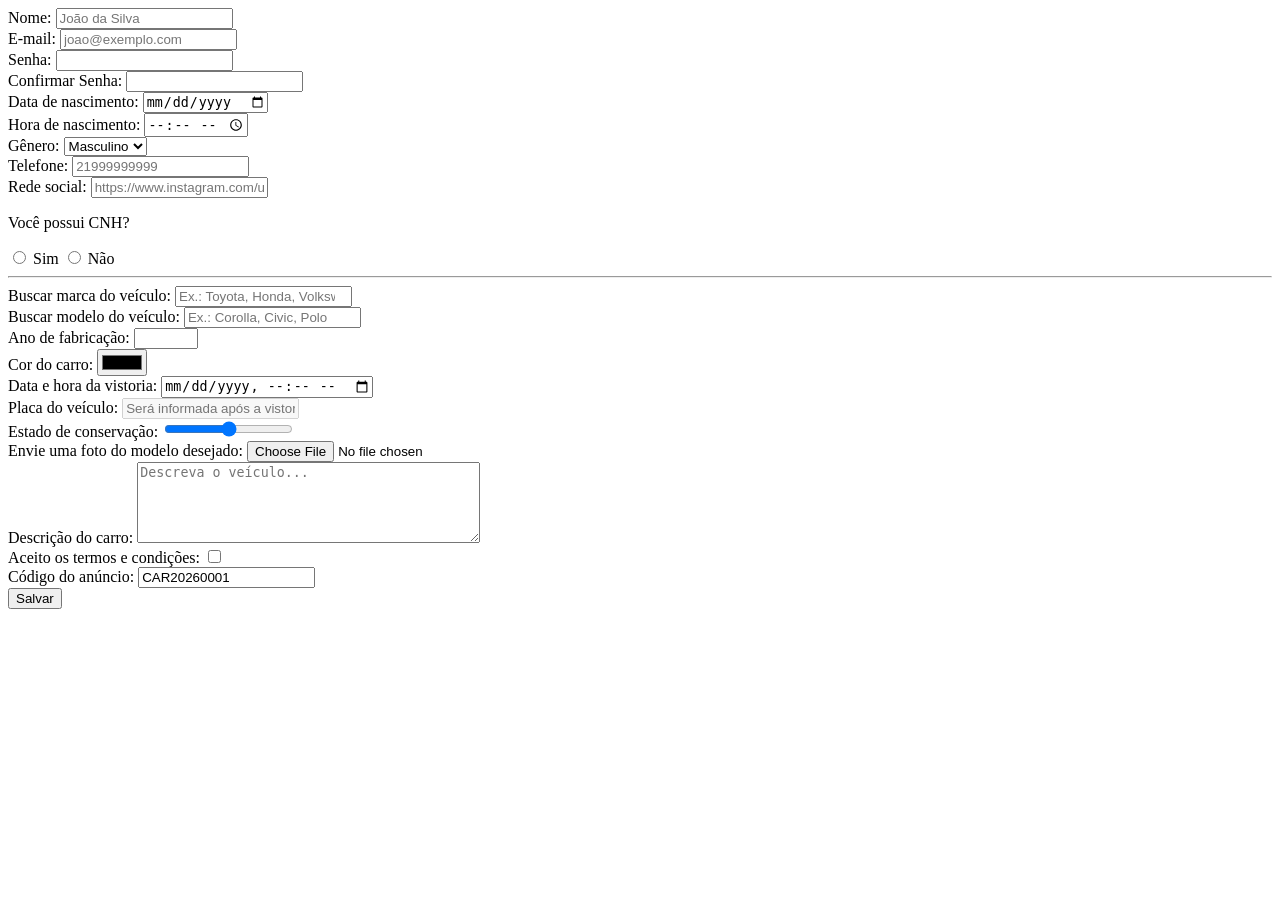
==== Desafio/formulário.html @ f5f47f21 "parte do html do formulário finalizada" ====
<!DOCTYPE html>
<html lang="pt-BR">

<head>
    <meta charset="UTF-8">
    <meta name="viewport" content="width=device-width, initial-scale=1.0">
    <title>Venda seu carro!</title>
</head>

<body>
    <form method="post">
        <div>
            <label for="nome">
                Nome:
                <input
                    type="text"
                    id="nome"
                    name="nome"
                    placeholder="João da Silva"
                    minlength="2"
                    maxlength="100" 
                    required>
            </label>
        </div>
        <div>
            <label for="email">
                E-mail:
                <input
                    type="email"
                    id="email"
                    name="email"
                    placeholder="joao@exemplo.com" 
                    required>
            </label>
        </div>
        <div>
            <label for="senha">
                Senha:
                <input
                    type="password"
                    id="senha"
                    name="senha"
                    minlength="8"
                    maxlength="100"
                    pattern="^(?=.*[a-z])(?=.*[A-Z])(?=.*\d)(?=.*[@$!%*?&._#])[A-Za-z\d@$!%*?&._#]{8,100}$"
                    title="A senha deve conter pelo menos 8 caracteres, incluindo uma letra maiúscula, uma letra minúscula, um número e um símbolo."
                    required>
            </label>
        </div>
        <div>
            <label for="confirmar_senha">
                Confirmar Senha:
                <input
                    type="password"
                    id="confirmar_senha"
                    name="confirmar_senha"
                    required>
            </label>
        </div>
        <div>
            <label for="data_nascimento">
                Data de nascimento:
                <input
                    type="date"
                    id="data_nascimento"
                    name="data_nascimento"
                    required>
            </label>
        </div>
        <div>
            <label for="hora_de_nascimento">
                Hora de nascimento:
                <input
                    type="time"
                    id="hora_de_nascimento"
                    name="hora_de_nascimento">
                    
            </label>
        </div>
        <div>
            <label for="genero">
                Gênero:
                <select name="genero" id="genero">
                    <option value="masculino">Masculino</option>
                    <option value="feminino">Feminino</option>
                    <option value="outro">Outro</option>
                </select>
            </label>            
        </div>
        <div>
            <label for="telefone">
                Telefone:
                <input
                    type="tel"
                    id="telefone"
                    minlength="10"
                    maxlength="11"
                    pattern="[0-9]{10,11}"
                    name="telefone"
                    placeholder="21999999999">
            </label>
        </div>
        <div>
            <label for="rede_social">
                Rede social:
                <input
                    type="url"
                    id="rede_social"
                    name="rede_social"
                    placeholder="https://www.instagram.com/usuario">
            </label>
        </div>
        <div>
            <p> Você possui CNH? </p>
            <label>
                <input
                    type="radio"
                    name="cnh"
                    value="sim">
                Sim
            </label>
            <label>
                <input
                    type="radio"
                    name="cnh"
                    value="nao">
                Não
            </label>
        </div>
        
        <hr>

        <div>
            <label for="buscar_marca">
                Buscar marca do veículo:
                <input
                    type="search"
                    id="buscar_marca"
                    name="buscar_marca"
                    placeholder="Ex.: Toyota, Honda, Volkswagen">
            </label>
        </div>
        <div>
            <label for="buscar_modelo">
                Buscar modelo do veículo:
                <input
                    type="search"
                    id="buscar_modelo"
                    name="buscar_modelo"
                    placeholder="Ex.: Corolla, Civic, Polo">
            </label>
        </div>
        <div>
            <label for="ano_de_fabricacao">
                Ano de fabricação:
                <input 
                    type="number" 
                    id="ano_de_fabricacao" 
                    min="1900" 
                    max="2026"
                    step="1" 
                    name="ano_de_fabricacao"
                    required>
            </label>
        </div>        
        <div>
            <label for="cor_do_carro">
                Cor do carro:
                <input 
                    type="color" 
                    id="cor_do_carro"
                    name="cor_do_carro">
            </label>
        </div>
        <div>
            <label for="data_e_hora_da_vistoria">
                Data e hora da vistoria:
                <input 
                    type="datetime-local" 
                    name="data_e_hora_da_vistoria"
                    id="data_e_hora_da_vistoria">
            </label>
        </div>
        <div>
            <label for="placa">
                Placa do veículo:
                <input
                    type="text"
                    id="placa"
                    name="placa"
                    placeholder="Será informada após a vistoria"
                    disabled>
            </label>
        </div>
        <div>
            <label for="estado_carro">
                Estado de conservação:
                <input
                    type="range"
                    id="estado_carro"
                    name="estado_carro"
                    min="0"
                    max="10"
                    step="1"
                    value="5">
            </label>
        </div>
        <div>
            <label for="foto_do_carro">
                Envie uma foto do modelo desejado:
                <input 
                    type="file" 
                    name="foto_do_carro"
                    id="foto_do_carro"
                    accept="image/*">
            </label>
        </div>
        <div>
            <label for="descricao_do_carro">
                Descrição do carro:
                <textarea
                    id="descricao_do_carro" 
                    name="descricao_do_carro"
                    maxlength="500"
                    rows="5"
                    cols="40"
                    placeholder="Descreva o veículo..."></textarea>
            </label>            
        </div>
        <div>
            <label for="aceite_termos">
                Aceito os termos e condições:
                <input 
                    type="checkbox" 
                    id="aceite_termos"
                    name="aceite_termos"
                    required>
            </label>
        </div>
        <div>
            <input 
                type="hidden" 
                id="token"
                name="token"
                value="1234567890">
        </div>
        <div>
            <label for="codigo">
                Código do anúncio:
                <input
                    type="text"
                    id="codigo"
                    name="codigo"
                    value="CAR20260001"
                    readonly>
            </label>
        </div>
        
        <div>
            <button type="submit">Salvar</button>
        </div>
        
    </form>
</body>

</html>
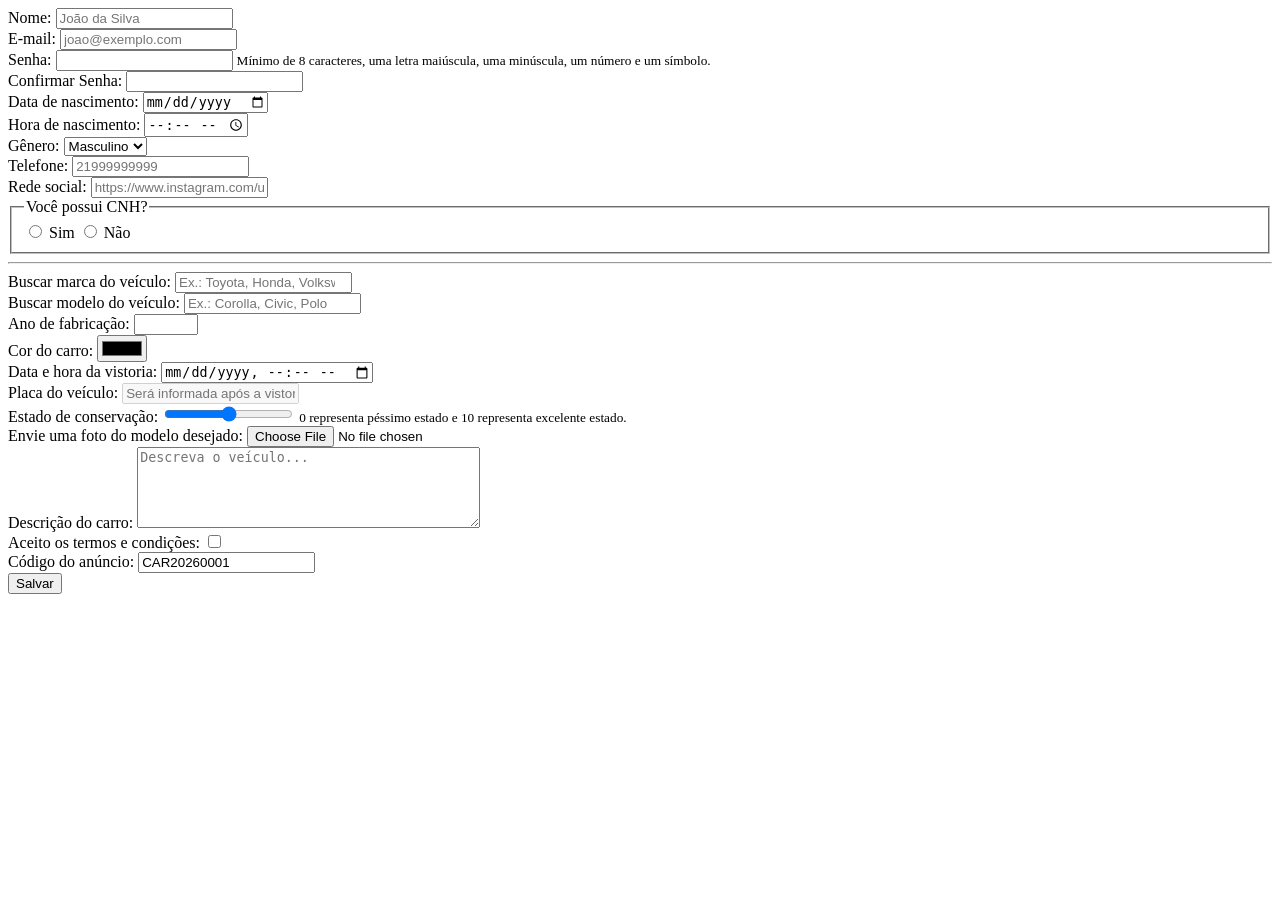
==== commit 041d99c8: "atributos aria adicionados" ====
--- a/Desafio/formulário.html
+++ b/Desafio/formulário.html
@@ -8,7 +8,7 @@
 </head>
 
 <body>
-    <form method="post">
+    <form action="#" method="post" autocomplete="off">
         <div>
             <label for="nome">
                 Nome:
@@ -19,7 +19,8 @@
                     placeholder="João da Silva"
                     minlength="2"
                     maxlength="100" 
-                    required>
+                    required
+                    aria-required="true">
             </label>
         </div>
         <div>
@@ -30,7 +31,8 @@
                     id="email"
                     name="email"
                     placeholder="joao@exemplo.com" 
-                    required>
+                    required
+                    aria-required="true">
             </label>
         </div>
         <div>
@@ -44,8 +46,15 @@
                     maxlength="100"
                     pattern="^(?=.*[a-z])(?=.*[A-Z])(?=.*\d)(?=.*[@$!%*?&._#])[A-Za-z\d@$!%*?&._#]{8,100}$"
                     title="A senha deve conter pelo menos 8 caracteres, incluindo uma letra maiúscula, uma letra minúscula, um número e um símbolo."
-                    required>
-            </label>
+                    required
+                    aria-required="true"
+                    aria-describedby="senha-ajuda">
+            </label>
+
+            <small id="senha-ajuda">
+                Mínimo de 8 caracteres, uma letra maiúscula,
+                uma minúscula, um número e um símbolo.
+            </small>
         </div>
         <div>
             <label for="confirmar_senha">
@@ -54,7 +63,8 @@
                     type="password"
                     id="confirmar_senha"
                     name="confirmar_senha"
-                    required>
+                    required
+                    aria-required="true">
             </label>
         </div>
         <div>
@@ -64,7 +74,8 @@
                     type="date"
                     id="data_nascimento"
                     name="data_nascimento"
-                    required>
+                    required
+                    aria-required="true">
             </label>
         </div>
         <div>
@@ -110,8 +121,8 @@
                     placeholder="https://www.instagram.com/usuario">
             </label>
         </div>
-        <div>
-            <p> Você possui CNH? </p>
+        <fieldset>
+            <legend>Você possui CNH?</legend>
             <label>
                 <input
                     type="radio"
@@ -126,7 +137,7 @@
                     value="nao">
                 Não
             </label>
-        </div>
+        </fieldset>
         
         <hr>
 
@@ -160,7 +171,8 @@
                     max="2026"
                     step="1" 
                     name="ano_de_fabricacao"
-                    required>
+                    required
+                    aria-required="true">
             </label>
         </div>        
         <div>
@@ -202,8 +214,13 @@
                     min="0"
                     max="10"
                     step="1"
-                    value="5">
-            </label>
+                    value="5"
+                    aria-describedby="estado-ajuda">
+            </label>
+
+            <small id="estado-ajuda">
+                0 representa péssimo estado e 10 representa excelente estado.
+            </small>
         </div>
         <div>
             <label for="foto_do_carro">
@@ -234,7 +251,8 @@
                     type="checkbox" 
                     id="aceite_termos"
                     name="aceite_termos"
-                    required>
+                    required
+                    aria-required="true">
             </label>
         </div>
         <div>
@@ -256,6 +274,12 @@
             </label>
         </div>
         
+        <div
+            id="mensagem"
+            role="alert"
+            aria-live="polite">
+        </div>
+
         <div>
             <button type="submit">Salvar</button>
         </div>
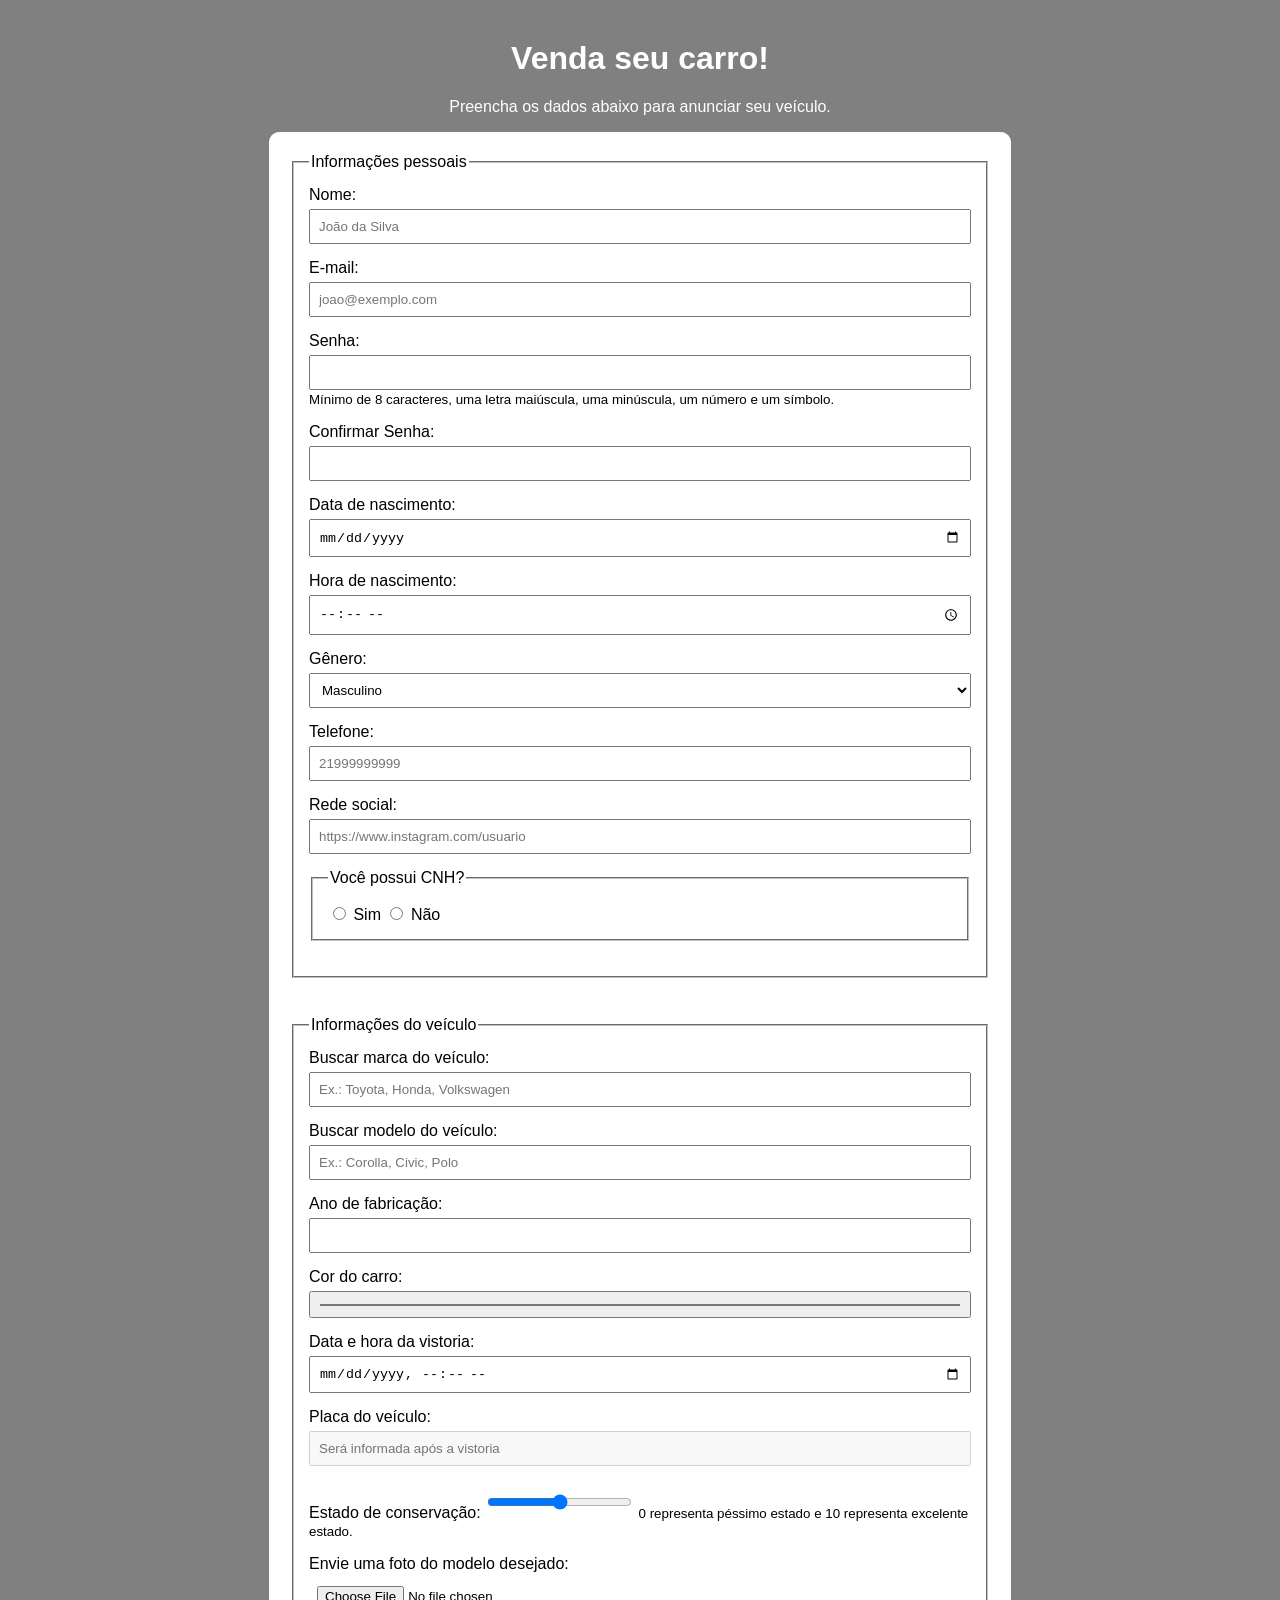
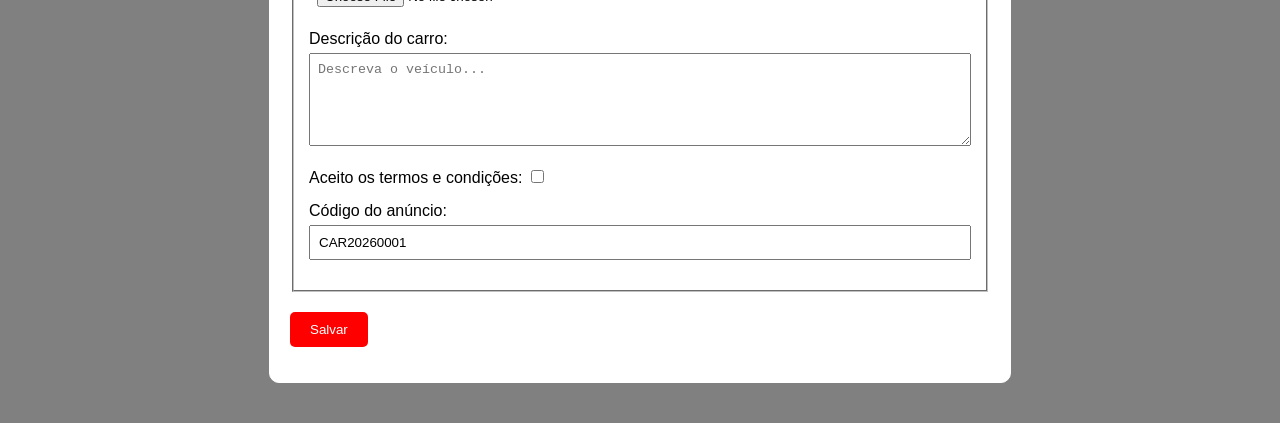
==== commit a157be41: "estilização concluida com css básico" ====
--- a/Desafio/formulário.html
+++ b/Desafio/formulário.html
@@ -5,286 +5,294 @@
     <meta charset="UTF-8">
     <meta name="viewport" content="width=device-width, initial-scale=1.0">
     <title>Venda seu carro!</title>
+    <link rel="stylesheet" href="style.css">
 </head>
 
 <body>
-    <form action="#" method="post" autocomplete="off">
-        <div>
-            <label for="nome">
-                Nome:
-                <input
-                    type="text"
-                    id="nome"
-                    name="nome"
-                    placeholder="João da Silva"
-                    minlength="2"
-                    maxlength="100" 
-                    required
-                    aria-required="true">
-            </label>
-        </div>
-        <div>
-            <label for="email">
-                E-mail:
-                <input
-                    type="email"
-                    id="email"
-                    name="email"
-                    placeholder="joao@exemplo.com" 
-                    required
-                    aria-required="true">
-            </label>
-        </div>
-        <div>
-            <label for="senha">
-                Senha:
-                <input
-                    type="password"
-                    id="senha"
-                    name="senha"
-                    minlength="8"
-                    maxlength="100"
-                    pattern="^(?=.*[a-z])(?=.*[A-Z])(?=.*\d)(?=.*[@$!%*?&._#])[A-Za-z\d@$!%*?&._#]{8,100}$"
-                    title="A senha deve conter pelo menos 8 caracteres, incluindo uma letra maiúscula, uma letra minúscula, um número e um símbolo."
-                    required
-                    aria-required="true"
-                    aria-describedby="senha-ajuda">
-            </label>
-
-            <small id="senha-ajuda">
-                Mínimo de 8 caracteres, uma letra maiúscula,
-                uma minúscula, um número e um símbolo.
-            </small>
-        </div>
-        <div>
-            <label for="confirmar_senha">
-                Confirmar Senha:
-                <input
-                    type="password"
-                    id="confirmar_senha"
-                    name="confirmar_senha"
-                    required
-                    aria-required="true">
-            </label>
-        </div>
-        <div>
-            <label for="data_nascimento">
-                Data de nascimento:
-                <input
-                    type="date"
-                    id="data_nascimento"
-                    name="data_nascimento"
-                    required
-                    aria-required="true">
-            </label>
-        </div>
-        <div>
-            <label for="hora_de_nascimento">
-                Hora de nascimento:
-                <input
-                    type="time"
-                    id="hora_de_nascimento"
-                    name="hora_de_nascimento">
-                    
-            </label>
-        </div>
-        <div>
-            <label for="genero">
-                Gênero:
-                <select name="genero" id="genero">
-                    <option value="masculino">Masculino</option>
-                    <option value="feminino">Feminino</option>
-                    <option value="outro">Outro</option>
-                </select>
-            </label>            
-        </div>
-        <div>
-            <label for="telefone">
-                Telefone:
-                <input
-                    type="tel"
-                    id="telefone"
-                    minlength="10"
-                    maxlength="11"
-                    pattern="[0-9]{10,11}"
-                    name="telefone"
-                    placeholder="21999999999">
-            </label>
-        </div>
-        <div>
-            <label for="rede_social">
-                Rede social:
-                <input
-                    type="url"
-                    id="rede_social"
-                    name="rede_social"
-                    placeholder="https://www.instagram.com/usuario">
-            </label>
-        </div>
+    <h1>Venda seu carro!</h1>
+    <p>Preencha os dados abaixo para anunciar seu veículo.</p>
+    <form action="#" method="post" autocomplete="on">
         <fieldset>
-            <legend>Você possui CNH?</legend>
-            <label>
-                <input
-                    type="radio"
-                    name="cnh"
-                    value="sim">
-                Sim
-            </label>
-            <label>
-                <input
-                    type="radio"
-                    name="cnh"
-                    value="nao">
-                Não
-            </label>
+            <legend>Informações pessoais</legend>
+            <div>
+                <label for="nome">
+                    Nome:
+                    <input
+                        type="text"
+                        id="nome"
+                        name="nome"
+                        placeholder="João da Silva"
+                        minlength="2"
+                        maxlength="100" 
+                        required
+                        aria-required="true"
+                        autocomplete="name">
+                </label>
+            </div>
+            <div>
+                <label for="email">
+                    E-mail:
+                    <input
+                        type="email"
+                        id="email"
+                        name="email"
+                        placeholder="joao@exemplo.com" 
+                        required
+                        aria-required="true"
+                        autocomplete="email">
+                </label>
+            </div>
+            <div>
+                <label for="senha">
+                    Senha:
+                    <input
+                        type="password"
+                        id="senha"
+                        name="senha"
+                        minlength="8"
+                        maxlength="100"
+                        pattern="^(?=.*[a-z])(?=.*[A-Z])(?=.*\d)(?=.*[@$!%*?&._#])[A-Za-z\d@$!%*?&._#]{8,100}$"
+                        title="A senha deve conter pelo menos 8 caracteres, incluindo uma letra maiúscula, uma letra minúscula, um número e um símbolo."
+                        required
+                        aria-required="true"
+                        aria-describedby="senha-ajuda">
+                </label>
+
+                <small id="senha-ajuda">
+                    Mínimo de 8 caracteres, uma letra maiúscula,
+                    uma minúscula, um número e um símbolo.
+                </small>
+            </div>
+            <div>
+                <label for="confirmar_senha">
+                    Confirmar Senha:
+                    <input
+                        type="password"
+                        id="confirmar_senha"
+                        name="confirmar_senha"
+                        required
+                        aria-required="true">
+                </label>
+            </div>
+            <div>
+                <label for="data_nascimento">
+                    Data de nascimento:
+                    <input
+                        type="date"
+                        id="data_nascimento"
+                        name="data_nascimento"
+                        required
+                        aria-required="true">
+                </label>
+            </div>
+            <div>
+                <label for="hora_de_nascimento">
+                    Hora de nascimento:
+                    <input
+                        type="time"
+                        id="hora_de_nascimento"
+                        name="hora_de_nascimento">
+                        
+                </label>
+            </div>
+            <div>
+                <label for="genero">
+                    Gênero:
+                    <select name="genero" id="genero">
+                        <option value="masculino">Masculino</option>
+                        <option value="feminino">Feminino</option>
+                        <option value="outro">Outro</option>
+                    </select>
+                </label>            
+            </div>
+            <div>
+                <label for="telefone">
+                    Telefone:
+                    <input
+                        type="tel"
+                        id="telefone"
+                        minlength="10"
+                        maxlength="11"
+                        pattern="[0-9]{10,11}"
+                        name="telefone"
+                        placeholder="21999999999"
+                        autocomplete="tel">
+                </label>
+            </div>
+            <div>
+                <label for="rede_social">
+                    Rede social:
+                    <input
+                        type="url"
+                        id="rede_social"
+                        name="rede_social"
+                        placeholder="https://www.instagram.com/usuario">
+                </label>
+            </div>
+            <fieldset>
+                <legend>Você possui CNH?</legend>
+                <label>
+                    <input
+                        type="radio"
+                        name="cnh"
+                        value="sim">
+                    Sim
+                </label>
+                <label>
+                    <input
+                        type="radio"
+                        name="cnh"
+                        value="nao">
+                    Não
+                </label>
+            </fieldset>
+        </fieldset>
+
+        <br>
+
+        <fieldset>
+            <legend>Informações do veículo</legend>
+            <div>
+                <label for="buscar_marca">
+                    Buscar marca do veículo:
+                    <input
+                        type="search"
+                        id="buscar_marca"
+                        name="buscar_marca"
+                        placeholder="Ex.: Toyota, Honda, Volkswagen">
+                </label>
+            </div>
+            <div>
+                <label for="buscar_modelo">
+                    Buscar modelo do veículo:
+                    <input
+                        type="search"
+                        id="buscar_modelo"
+                        name="buscar_modelo"
+                        placeholder="Ex.: Corolla, Civic, Polo">
+                </label>
+            </div>
+            <div>
+                <label for="ano_de_fabricacao">
+                    Ano de fabricação:
+                    <input 
+                        type="number" 
+                        id="ano_de_fabricacao" 
+                        min="1900" 
+                        max="2026"
+                        step="1" 
+                        name="ano_de_fabricacao"
+                        required
+                        aria-required="true">
+                </label>
+            </div>        
+            <div>
+                <label for="cor_do_carro">
+                    Cor do carro:
+                    <input 
+                        type="color" 
+                        id="cor_do_carro"
+                        name="cor_do_carro">
+                </label>
+            </div>
+            <div>
+                <label for="data_e_hora_da_vistoria">
+                    Data e hora da vistoria:
+                    <input 
+                        type="datetime-local" 
+                        name="data_e_hora_da_vistoria"
+                        id="data_e_hora_da_vistoria">
+                </label>
+            </div>
+            <div>
+                <label for="placa">
+                    Placa do veículo:
+                    <input
+                        type="text"
+                        id="placa"
+                        name="placa"
+                        placeholder="Será informada após a vistoria"
+                        disabled>
+                </label>
+            </div>
+            <div>
+                <label for="estado_carro">
+                    Estado de conservação:
+                    <input
+                        type="range"
+                        id="estado_carro"
+                        name="estado_carro"
+                        min="0"
+                        max="10"
+                        step="1"
+                        value="5"
+                        aria-describedby="estado-ajuda">
+                </label>
+
+                <small id="estado-ajuda">
+                    0 representa péssimo estado e 10 representa excelente estado.
+                </small>
+            </div>
+            <div>
+                <label for="foto_do_carro">
+                    Envie uma foto do modelo desejado:
+                    <input 
+                        type="file" 
+                        name="foto_do_carro"
+                        id="foto_do_carro"
+                        accept="image/*">
+                </label>
+            </div>
+            <div>
+                <label for="descricao_do_carro">
+                    Descrição do carro:
+                    <textarea
+                        id="descricao_do_carro" 
+                        name="descricao_do_carro"
+                        maxlength="500"
+                        rows="5"
+                        cols="40"
+                        placeholder="Descreva o veículo..."></textarea>
+                </label>            
+            </div>
+            <div>
+                <label for="aceite_termos">
+                    Aceito os termos e condições:
+                    <input 
+                        type="checkbox" 
+                        id="aceite_termos"
+                        name="aceite_termos"
+                        required
+                        aria-required="true">
+                </label>
+            </div>
+            <div>
+                <input 
+                    type="hidden" 
+                    id="token"
+                    name="token"
+                    value="1234567890">
+            </div>
+            <div>
+                <label for="codigo">
+                    Código do anúncio:
+                    <input
+                        type="text"
+                        id="codigo"
+                        name="codigo"
+                        value="CAR20260001"
+                        readonly>
+                </label>
+            </div>
         </fieldset>
         
-        <hr>
-
-        <div>
-            <label for="buscar_marca">
-                Buscar marca do veículo:
-                <input
-                    type="search"
-                    id="buscar_marca"
-                    name="buscar_marca"
-                    placeholder="Ex.: Toyota, Honda, Volkswagen">
-            </label>
-        </div>
-        <div>
-            <label for="buscar_modelo">
-                Buscar modelo do veículo:
-                <input
-                    type="search"
-                    id="buscar_modelo"
-                    name="buscar_modelo"
-                    placeholder="Ex.: Corolla, Civic, Polo">
-            </label>
-        </div>
-        <div>
-            <label for="ano_de_fabricacao">
-                Ano de fabricação:
-                <input 
-                    type="number" 
-                    id="ano_de_fabricacao" 
-                    min="1900" 
-                    max="2026"
-                    step="1" 
-                    name="ano_de_fabricacao"
-                    required
-                    aria-required="true">
-            </label>
-        </div>        
-        <div>
-            <label for="cor_do_carro">
-                Cor do carro:
-                <input 
-                    type="color" 
-                    id="cor_do_carro"
-                    name="cor_do_carro">
-            </label>
-        </div>
-        <div>
-            <label for="data_e_hora_da_vistoria">
-                Data e hora da vistoria:
-                <input 
-                    type="datetime-local" 
-                    name="data_e_hora_da_vistoria"
-                    id="data_e_hora_da_vistoria">
-            </label>
-        </div>
-        <div>
-            <label for="placa">
-                Placa do veículo:
-                <input
-                    type="text"
-                    id="placa"
-                    name="placa"
-                    placeholder="Será informada após a vistoria"
-                    disabled>
-            </label>
-        </div>
-        <div>
-            <label for="estado_carro">
-                Estado de conservação:
-                <input
-                    type="range"
-                    id="estado_carro"
-                    name="estado_carro"
-                    min="0"
-                    max="10"
-                    step="1"
-                    value="5"
-                    aria-describedby="estado-ajuda">
-            </label>
-
-            <small id="estado-ajuda">
-                0 representa péssimo estado e 10 representa excelente estado.
-            </small>
-        </div>
-        <div>
-            <label for="foto_do_carro">
-                Envie uma foto do modelo desejado:
-                <input 
-                    type="file" 
-                    name="foto_do_carro"
-                    id="foto_do_carro"
-                    accept="image/*">
-            </label>
-        </div>
-        <div>
-            <label for="descricao_do_carro">
-                Descrição do carro:
-                <textarea
-                    id="descricao_do_carro" 
-                    name="descricao_do_carro"
-                    maxlength="500"
-                    rows="5"
-                    cols="40"
-                    placeholder="Descreva o veículo..."></textarea>
-            </label>            
-        </div>
-        <div>
-            <label for="aceite_termos">
-                Aceito os termos e condições:
-                <input 
-                    type="checkbox" 
-                    id="aceite_termos"
-                    name="aceite_termos"
-                    required
-                    aria-required="true">
-            </label>
-        </div>
-        <div>
-            <input 
-                type="hidden" 
-                id="token"
-                name="token"
-                value="1234567890">
-        </div>
-        <div>
-            <label for="codigo">
-                Código do anúncio:
-                <input
-                    type="text"
-                    id="codigo"
-                    name="codigo"
-                    value="CAR20260001"
-                    readonly>
-            </label>
-        </div>
-        
-        <div
-            id="mensagem"
-            role="alert"
-            aria-live="polite">
-        </div>
-
         <div>
             <button type="submit">Salvar</button>
         </div>
-        
+
     </form>
+
+    <script src="script.js"></script>
 </body>
 
 </html>
--- a/Desafio/style.css
+++ b/Desafio/style.css
@@ -0,0 +1,68 @@
+h1 {
+    text-align: center;
+    color: white
+}
+
+p {
+    text-align: center;
+    color: white
+    ;
+}
+
+body {
+    font-family: Arial, Helvetica, sans-serif;
+    background-color: grey;
+    margin: 40px;
+}
+
+form {
+    background-color: white;
+    max-width: 700px;
+    margin: auto;
+    padding: 20px;
+    border-radius: 10px;
+    border: 1px solid white;
+}
+
+div {
+    margin-bottom: 15px;
+}
+
+input,
+select,
+textarea {
+    width: 100%;
+    box-sizing: border-box;
+    padding: 8px;
+    margin-top: 5px;
+}
+
+input[type="radio"],
+input[type="checkbox"],
+input[type="range"] {
+    width: auto;
+}
+
+button {
+    background-color: red;
+    color: white;
+    border: none;
+    padding: 10px 20px;
+    border-radius: 5px;
+    cursor: pointer;
+}
+
+button:hover {
+    background-color: darkred;
+}
+
+fieldset {
+    margin-bottom: 20px;
+    padding: 15px;
+}
+
+input:focus,
+select:focus,
+textarea:focus {
+    outline: 2px solid red;
+}
